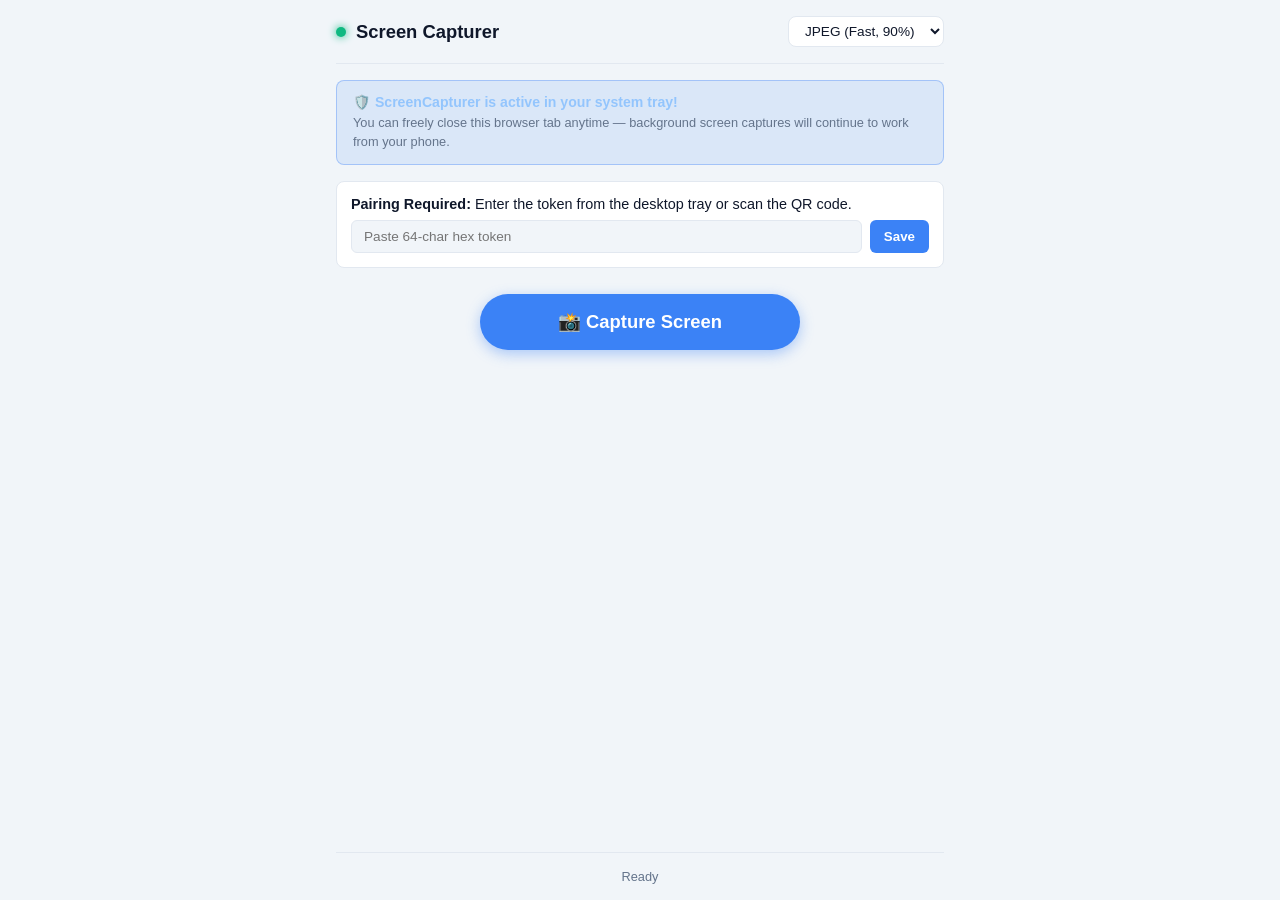
==== web/static/index.html @ bbdd6854 "Auto-open pairing dashboard on launch with reassurance banner and instant single-instance feedback" ====
<!DOCTYPE html>
<html lang="en">
<head>
  <meta charset="UTF-8">
  <meta name="viewport" content="width=device-width, initial-scale=1.0, maximum-scale=1.0, user-scalable=no">
  <title>Screen Capturer</title>
  <link rel="stylesheet" href="style.css">
</head>
<body>
  <div class="app-container">
    <header class="app-header">
      <div class="logo-group">
        <div class="status-dot" id="statusDot"></div>
        <h1>Screen Capturer</h1>
      </div>
      <div class="header-actions">
        <select id="formatSelect" class="format-select" aria-label="Image Format">
          <option value="png">PNG (Lossless)</option>
          <option value="jpeg" selected>JPEG (Fast, 90%)</option>
        </select>
      </div>
    </header>

    <main class="main-content">
      <!-- Reassurance Banner -->
      <div class="reassurance-card">
        🛡️ <strong>ScreenCapturer is active in your system tray!</strong><br>
        <span class="reassurance-sub">You can freely close this browser tab anytime — background screen captures will continue to work from your phone.</span>
      </div>

      <!-- Error / Alert Banner -->
      <div id="errorBanner" class="alert-banner hidden">
        <span id="errorMessage"></span>
        <button id="dismissError" class="dismiss-btn">&times;</button>
      </div>

      <!-- Token Setup Modal/Banner if not paired -->
      <div id="tokenBanner" class="token-banner hidden">
        <p><strong>Pairing Required:</strong> Enter the token from the desktop tray or scan the QR code.</p>
        <div class="token-input-row">
          <input type="password" id="manualTokenInput" placeholder="Paste 64-char hex token" />
          <button id="saveTokenBtn" class="btn-sm">Save</button>
        </div>
      </div>

      <!-- Capture Controls -->
      <section class="controls-section">
        <button id="captureBtn" class="btn-capture">
          <span class="btn-spinner hidden" id="captureSpinner"></span>
          <span id="captureText">📸 Capture Screen</span>
        </button>
      </section>

      <!-- Preview Section -->
      <section id="previewSection" class="preview-section hidden">
        <div class="preview-header">
          <span id="captureMeta" class="capture-meta"></span>
          <div class="preview-actions">
            <button id="shareBtn" class="btn-action hidden">📤 Share</button>
            <a id="downloadLink" class="btn-action" download="screenshot.jpg">💾 Save</a>
          </div>
        </div>

        <div class="image-wrapper">
          <img id="previewImage" alt="Screen Capture Preview" />
        </div>
        <p class="preview-tip">💡 Tip: You can also tap &amp; hold / long-press the image to save or copy it.</p>
      </section>
    </main>

    <footer class="app-footer">
      <span id="timingInfo">Ready</span>
    </footer>
  </div>

  <script src="app.js"></script>
</body>
</html>
---- web/static/style.css ----
:root {
  --bg-color: #0f172a;
  --card-bg: #1e293b;
  --text-primary: #f8fafc;
  --text-secondary: #94a3b8;
  --accent-color: #3b82f6;
  --accent-hover: #2563eb;
  --success-color: #10b981;
  --error-bg: #ef444420;
  --error-border: #ef4444;
  --error-text: #fca5a5;
  --border-color: #334155;
  --font-family: -apple-system, BlinkMacSystemFont, "Segoe UI", Roboto, Helvetica, Arial, sans-serif;
}

@media (prefers-color-scheme: light) {
  :root {
    --bg-color: #f1f5f9;
    --card-bg: #ffffff;
    --text-primary: #0f172a;
    --text-secondary: #64748b;
    --border-color: #e2e8f0;
    --error-bg: #fee2e2;
    --error-text: #b91c1c;
  }
}

* {
  box-sizing: border-box;
  margin: 0;
  padding: 0;
  -webkit-tap-highlight-color: transparent;
}

body {
  font-family: var(--font-family);
  background-color: var(--bg-color);
  color: var(--text-primary);
  min-height: 100vh;
  display: flex;
  flex-direction: column;
}

.app-container {
  display: flex;
  flex-direction: column;
  min-height: 100vh;
  max-width: 640px;
  margin: 0 auto;
  width: 100%;
  padding: 16px;
}

.app-header {
  display: flex;
  align-items: center;
  justify-content: space-between;
  padding-bottom: 16px;
  border-bottom: 1px solid var(--border-color);
}

.logo-group {
  display: flex;
  align-items: center;
  gap: 10px;
}

.status-dot {
  width: 10px;
  height: 10px;
  border-radius: 50%;
  background-color: var(--success-color);
  box-shadow: 0 0 8px var(--success-color);
}

.logo-group h1 {
  font-size: 1.15rem;
  font-weight: 600;
}

.format-select {
  background: var(--card-bg);
  color: var(--text-primary);
  border: 1px solid var(--border-color);
  border-radius: 8px;
  padding: 6px 12px;
  font-size: 0.85rem;
  font-weight: 500;
  outline: none;
}

.main-content {
  flex: 1;
  display: flex;
  flex-direction: column;
  gap: 16px;
  padding-top: 16px;
}

.reassurance-card {
  background: rgba(59, 130, 246, 0.12);
  border: 1px solid rgba(59, 130, 246, 0.35);
  color: #93c5fd;
  padding: 12px 16px;
  border-radius: 8px;
  font-size: 0.88rem;
  line-height: 1.4;
}

.reassurance-sub {
  color: var(--text-secondary);
  font-size: 0.8rem;
}

.alert-banner {
  background-color: var(--error-bg);
  border: 1px solid var(--error-border);
  color: var(--error-text);
  padding: 12px 16px;
  border-radius: 8px;
  display: flex;
  justify-content: space-between;
  align-items: center;
  font-size: 0.9rem;
}

.dismiss-btn {
  background: transparent;
  border: none;
  color: inherit;
  font-size: 1.25rem;
  cursor: pointer;
}

.token-banner {
  background: var(--card-bg);
  border: 1px solid var(--border-color);
  padding: 14px;
  border-radius: 8px;
  display: flex;
  flex-direction: column;
  gap: 8px;
  font-size: 0.9rem;
}

.token-input-row {
  display: flex;
  gap: 8px;
}

.token-input-row input {
  flex: 1;
  padding: 8px 12px;
  border-radius: 6px;
  border: 1px solid var(--border-color);
  background: var(--bg-color);
  color: var(--text-primary);
  font-size: 0.85rem;
}

.btn-sm {
  padding: 8px 14px;
  border-radius: 6px;
  border: none;
  background: var(--accent-color);
  color: #fff;
  font-weight: 600;
  cursor: pointer;
}

.controls-section {
  display: flex;
  flex-direction: column;
  align-items: center;
  justify-content: center;
  padding: 10px 0;
}

.btn-capture {
  width: 100%;
  max-width: 320px;
  height: 56px;
  border-radius: 28px;
  border: none;
  background: var(--accent-color);
  color: #ffffff;
  font-size: 1.15rem;
  font-weight: 700;
  display: flex;
  align-items: center;
  justify-content: center;
  gap: 10px;
  box-shadow: 0 4px 14px rgba(59, 130, 246, 0.4);
  cursor: pointer;
  transition: transform 0.1s ease, background 0.15s ease;
  user-select: none;
}

.btn-capture:active {
  transform: scale(0.97);
}

.btn-capture:disabled {
  opacity: 0.65;
  cursor: not-allowed;
}

.btn-spinner {
  width: 20px;
  height: 20px;
  border: 3px solid rgba(255, 255, 255, 0.3);
  border-top-color: #ffffff;
  border-radius: 50%;
  animation: spin 0.8s linear infinite;
}

@keyframes spin {
  to { transform: rotate(360deg); }
}

.preview-section {
  display: flex;
  flex-direction: column;
  gap: 10px;
  background: var(--card-bg);
  border: 1px solid var(--border-color);
  border-radius: 12px;
  padding: 12px;
}

.preview-header {
  display: flex;
  justify-content: space-between;
  align-items: center;
  flex-wrap: wrap;
  gap: 8px;
}

.capture-meta {
  font-size: 0.8rem;
  color: var(--text-secondary);
}

.preview-actions {
  display: flex;
  gap: 8px;
}

.btn-action {
  padding: 6px 14px;
  border-radius: 6px;
  border: 1px solid var(--border-color);
  background: var(--bg-color);
  color: var(--text-primary);
  text-decoration: none;
  font-size: 0.85rem;
  font-weight: 600;
  display: inline-flex;
  align-items: center;
  gap: 6px;
  cursor: pointer;
}

.btn-action:hover {
  background: var(--accent-color);
  color: #fff;
  border-color: var(--accent-color);
}

.image-wrapper {
  width: 100%;
  background: #000;
  border-radius: 8px;
  overflow: hidden;
  display: flex;
  justify-content: center;
  align-items: center;
}

.image-wrapper img {
  width: 100%;
  height: auto;
  max-height: 70vh;
  object-fit: contain;
  display: block;
}

.preview-tip {
  font-size: 0.78rem;
  color: var(--text-secondary);
  text-align: center;
  margin-top: 4px;
}

.app-footer {
  padding-top: 16px;
  border-top: 1px solid var(--border-color);
  display: flex;
  justify-content: center;
  font-size: 0.8rem;
  color: var(--text-secondary);
}

.hidden {
  display: none !important;
}
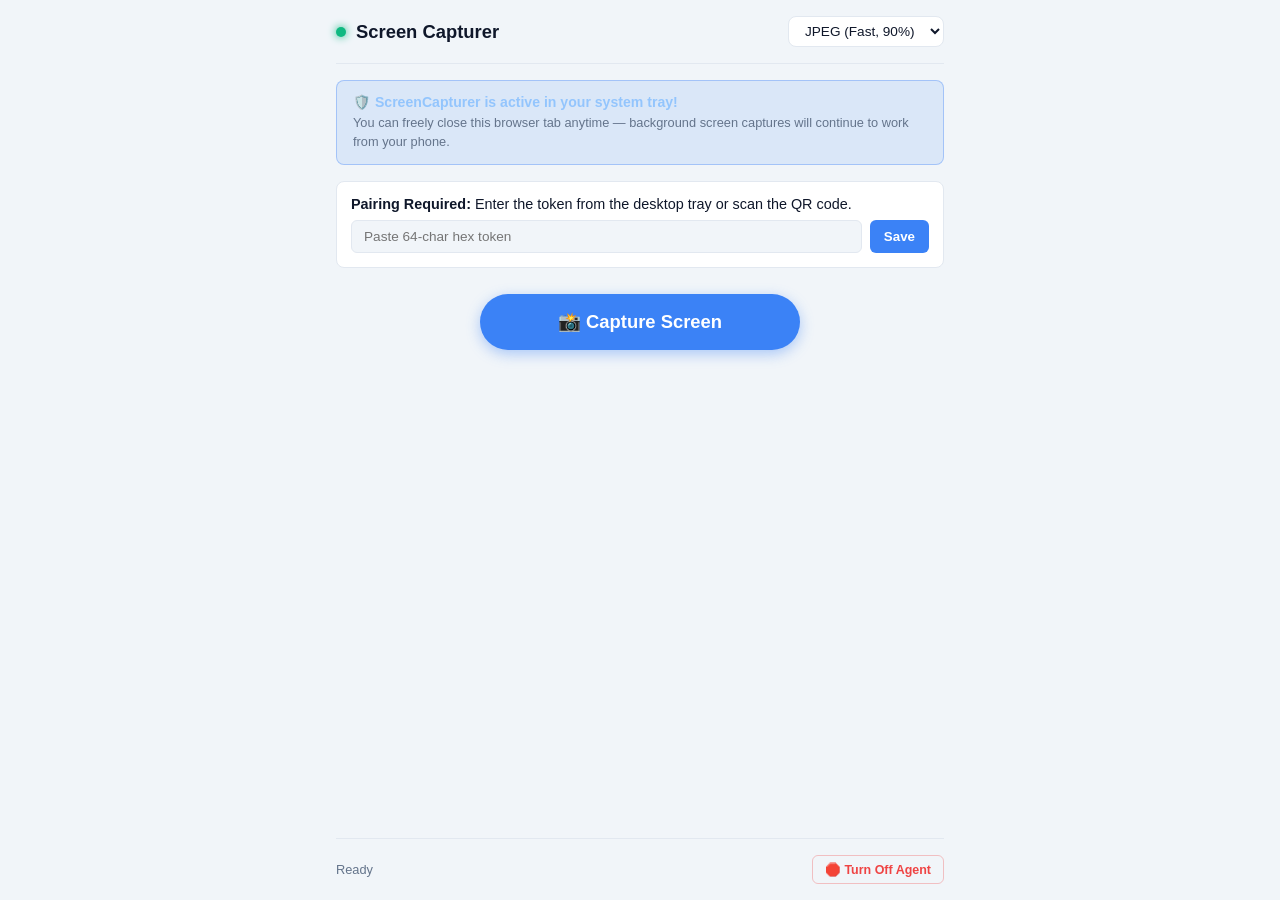
==== commit 0644aaa3: "Add web dashboard shutdown button and stop.bat for easy one-click turn-off" ====
--- a/web/static/index.html
+++ b/web/static/index.html
@@ -70,6 +70,7 @@
 
     <footer class="app-footer">
       <span id="timingInfo">Ready</span>
+      <button id="turnOffBtn" class="btn-turn-off">🛑 Turn Off Agent</button>
     </footer>
   </div>
 
--- a/web/static/style.css
+++ b/web/static/style.css
@@ -296,11 +296,29 @@
   padding-top: 16px;
   border-top: 1px solid var(--border-color);
   display: flex;
-  justify-content: center;
+  justify-content: space-between;
+  align-items: center;
   font-size: 0.8rem;
   color: var(--text-secondary);
 }
 
+.btn-turn-off {
+  background: transparent;
+  color: #ef4444;
+  border: 1px solid rgba(239, 68, 68, 0.3);
+  padding: 6px 12px;
+  border-radius: 6px;
+  font-size: 0.78rem;
+  cursor: pointer;
+  font-weight: 600;
+  transition: all 0.15s ease;
+}
+
+.btn-turn-off:hover {
+  background: #ef4444;
+  color: #ffffff;
+}
+
 .hidden {
   display: none !important;
 }
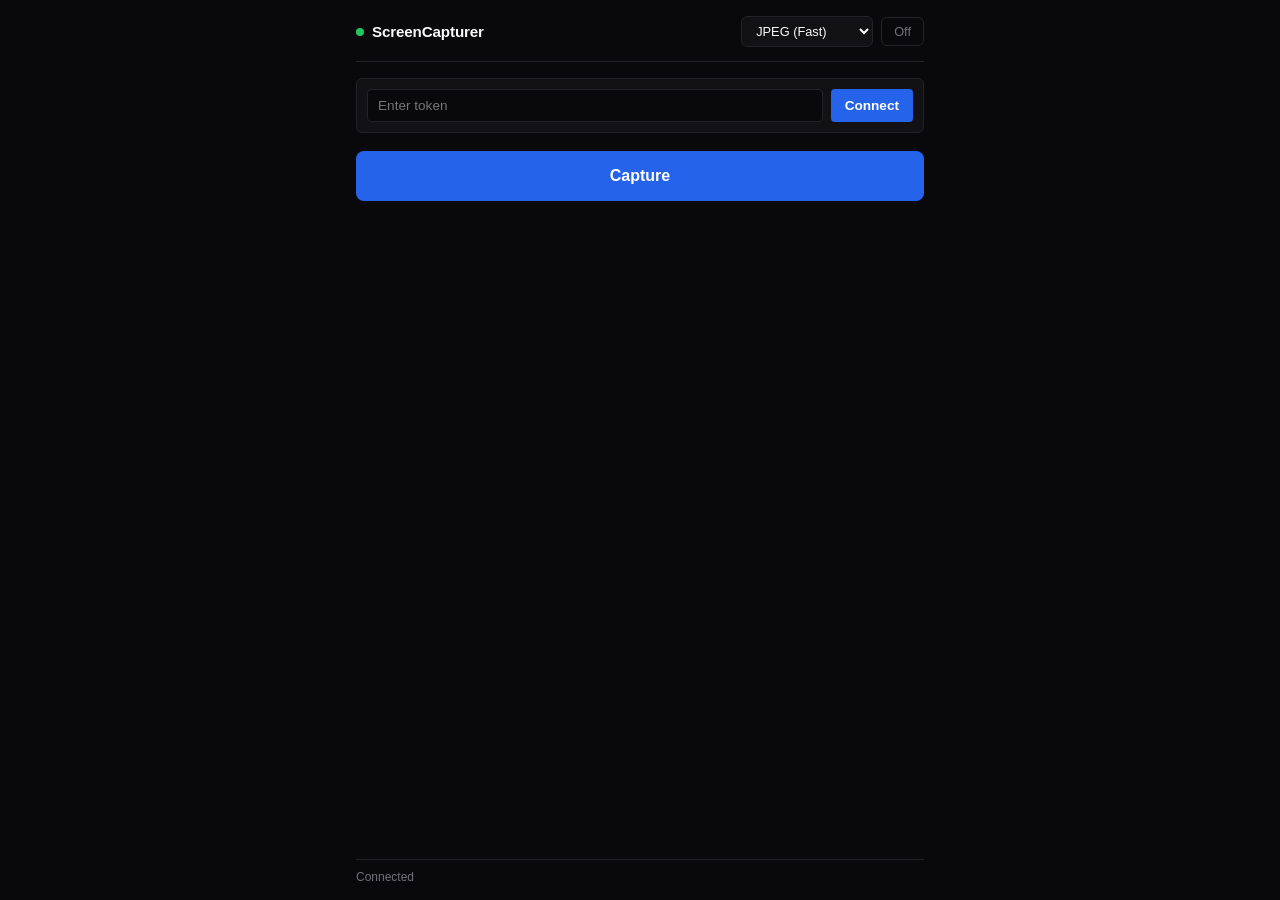
==== commit f4d09640: "docs: add mobile screenshots to README and update UI to minimal dark theme" ====
--- a/web/static/index.html
+++ b/web/static/index.html
@@ -3,74 +3,64 @@
 <head>
   <meta charset="UTF-8">
   <meta name="viewport" content="width=device-width, initial-scale=1.0, maximum-scale=1.0, user-scalable=no">
-  <title>Screen Capturer</title>
+  <title>ScreenCapturer</title>
   <link rel="stylesheet" href="style.css">
 </head>
 <body>
   <div class="app-container">
     <header class="app-header">
-      <div class="logo-group">
-        <div class="status-dot" id="statusDot"></div>
-        <h1>Screen Capturer</h1>
+      <div class="brand">
+        <div class="status-indicator" id="statusDot"></div>
+        <span class="brand-name">ScreenCapturer</span>
       </div>
-      <div class="header-actions">
-        <select id="formatSelect" class="format-select" aria-label="Image Format">
+      <div class="controls-right">
+        <select id="formatSelect" class="select-format" aria-label="Format">
+          <option value="jpeg" selected>JPEG (Fast)</option>
           <option value="png">PNG (Lossless)</option>
-          <option value="jpeg" selected>JPEG (Fast, 90%)</option>
         </select>
+        <button id="turnOffBtn" class="btn-power" title="Turn Off Server">Off</button>
       </div>
     </header>
 
     <main class="main-content">
-      <!-- Reassurance Banner -->
-      <div class="reassurance-card">
-        🛡️ <strong>ScreenCapturer is active in your system tray!</strong><br>
-        <span class="reassurance-sub">You can freely close this browser tab anytime — background screen captures will continue to work from your phone.</span>
+      <!-- Error / Alert Banner -->
+      <div id="errorBanner" class="alert-box hidden">
+        <span id="errorMessage"></span>
+        <button id="dismissError" class="btn-close">&times;</button>
       </div>
 
-      <!-- Error / Alert Banner -->
-      <div id="errorBanner" class="alert-banner hidden">
-        <span id="errorMessage"></span>
-        <button id="dismissError" class="dismiss-btn">&times;</button>
+      <!-- Token Pairing Input (only if opened without token) -->
+      <div id="tokenBanner" class="token-box hidden">
+        <input type="password" id="manualTokenInput" placeholder="Enter token" />
+        <button id="saveTokenBtn" class="btn-primary">Connect</button>
       </div>
 
-      <!-- Token Setup Modal/Banner if not paired -->
-      <div id="tokenBanner" class="token-banner hidden">
-        <p><strong>Pairing Required:</strong> Enter the token from the desktop tray or scan the QR code.</p>
-        <div class="token-input-row">
-          <input type="password" id="manualTokenInput" placeholder="Paste 64-char hex token" />
-          <button id="saveTokenBtn" class="btn-sm">Save</button>
-        </div>
+      <!-- Capture Button -->
+      <div class="action-row">
+        <button id="captureBtn" class="btn-capture">
+          <span class="spinner hidden" id="captureSpinner"></span>
+          <span id="captureText">Capture</span>
+        </button>
       </div>
 
-      <!-- Capture Controls -->
-      <section class="controls-section">
-        <button id="captureBtn" class="btn-capture">
-          <span class="btn-spinner hidden" id="captureSpinner"></span>
-          <span id="captureText">📸 Capture Screen</span>
-        </button>
-      </section>
-
-      <!-- Preview Section -->
-      <section id="previewSection" class="preview-section hidden">
-        <div class="preview-header">
-          <span id="captureMeta" class="capture-meta"></span>
-          <div class="preview-actions">
-            <button id="shareBtn" class="btn-action hidden">📤 Share</button>
-            <a id="downloadLink" class="btn-action" download="screenshot.jpg">💾 Save</a>
+      <!-- Preview Card -->
+      <div id="previewSection" class="preview-card hidden">
+        <div class="preview-bar">
+          <span id="captureMeta" class="meta-tag"></span>
+          <div class="bar-actions">
+            <button id="shareBtn" class="btn-secondary hidden">Share</button>
+            <a id="downloadLink" class="btn-secondary" download="capture.jpg">Save</a>
           </div>
         </div>
 
-        <div class="image-wrapper">
-          <img id="previewImage" alt="Screen Capture Preview" />
+        <div class="frame">
+          <img id="previewImage" alt="Screen Capture" />
         </div>
-        <p class="preview-tip">💡 Tip: You can also tap &amp; hold / long-press the image to save or copy it.</p>
-      </section>
+      </div>
     </main>
 
     <footer class="app-footer">
-      <span id="timingInfo">Ready</span>
-      <button id="turnOffBtn" class="btn-turn-off">🛑 Turn Off Agent</button>
+      <span id="timingInfo">Connected</span>
     </footer>
   </div>
 
--- a/web/static/style.css
+++ b/web/static/style.css
@@ -1,28 +1,16 @@
+/* Minimal, modern monochrome dark theme with single crisp accent */
 :root {
-  --bg-color: #0f172a;
-  --card-bg: #1e293b;
-  --text-primary: #f8fafc;
-  --text-secondary: #94a3b8;
-  --accent-color: #3b82f6;
-  --accent-hover: #2563eb;
-  --success-color: #10b981;
-  --error-bg: #ef444420;
-  --error-border: #ef4444;
-  --error-text: #fca5a5;
-  --border-color: #334155;
-  --font-family: -apple-system, BlinkMacSystemFont, "Segoe UI", Roboto, Helvetica, Arial, sans-serif;
-}
-
-@media (prefers-color-scheme: light) {
-  :root {
-    --bg-color: #f1f5f9;
-    --card-bg: #ffffff;
-    --text-primary: #0f172a;
-    --text-secondary: #64748b;
-    --border-color: #e2e8f0;
-    --error-bg: #fee2e2;
-    --error-text: #b91c1c;
-  }
+  --bg: #09090b;
+  --surface: #121215;
+  --surface-border: #222227;
+  --surface-hover: #1c1c22;
+  --text-main: #fafafa;
+  --text-muted: #71717a;
+  --accent: #2563eb;
+  --accent-hover: #1d4ed8;
+  --danger: #ef4444;
+  --danger-border: #7f1d1d;
+  --font: -apple-system, BlinkMacSystemFont, "Segoe UI", Roboto, Helvetica, Arial, sans-serif;
 }
 
 * {
@@ -33,9 +21,9 @@
 }
 
 body {
-  font-family: var(--font-family);
-  background-color: var(--bg-color);
-  color: var(--text-primary);
+  font-family: var(--font);
+  background-color: var(--bg);
+  color: var(--text-main);
   min-height: 100vh;
   display: flex;
   flex-direction: column;
@@ -45,278 +33,249 @@
   display: flex;
   flex-direction: column;
   min-height: 100vh;
-  max-width: 640px;
+  max-width: 600px;
   margin: 0 auto;
   width: 100%;
   padding: 16px;
-}
-
+  gap: 16px;
+}
+
+/* Header */
 .app-header {
   display: flex;
   align-items: center;
   justify-content: space-between;
-  padding-bottom: 16px;
-  border-bottom: 1px solid var(--border-color);
-}
-
-.logo-group {
-  display: flex;
-  align-items: center;
-  gap: 10px;
-}
-
-.status-dot {
-  width: 10px;
-  height: 10px;
+  padding-bottom: 14px;
+  border-bottom: 1px solid var(--surface-border);
+}
+
+.brand {
+  display: flex;
+  align-items: center;
+  gap: 8px;
+}
+
+.status-indicator {
+  width: 8px;
+  height: 8px;
   border-radius: 50%;
-  background-color: var(--success-color);
-  box-shadow: 0 0 8px var(--success-color);
-}
-
-.logo-group h1 {
-  font-size: 1.15rem;
+  background-color: #22c55e;
+}
+
+.brand-name {
+  font-size: 0.95rem;
   font-weight: 600;
-}
-
-.format-select {
-  background: var(--card-bg);
-  color: var(--text-primary);
-  border: 1px solid var(--border-color);
-  border-radius: 8px;
-  padding: 6px 12px;
-  font-size: 0.85rem;
+  letter-spacing: -0.01em;
+}
+
+.controls-right {
+  display: flex;
+  align-items: center;
+  gap: 8px;
+}
+
+.select-format {
+  background: var(--surface);
+  color: var(--text-main);
+  border: 1px solid var(--surface-border);
+  border-radius: 6px;
+  padding: 6px 10px;
+  font-size: 0.8rem;
   font-weight: 500;
   outline: none;
 }
 
+.btn-power {
+  background: transparent;
+  color: var(--text-muted);
+  border: 1px solid var(--surface-border);
+  border-radius: 6px;
+  padding: 6px 12px;
+  font-size: 0.8rem;
+  font-weight: 500;
+  cursor: pointer;
+}
+
+.btn-power:hover {
+  color: var(--danger);
+  border-color: var(--danger-border);
+}
+
+/* Main */
 .main-content {
   flex: 1;
   display: flex;
   flex-direction: column;
-  gap: 16px;
-  padding-top: 16px;
-}
-
-.reassurance-card {
-  background: rgba(59, 130, 246, 0.12);
-  border: 1px solid rgba(59, 130, 246, 0.35);
-  color: #93c5fd;
-  padding: 12px 16px;
-  border-radius: 8px;
-  font-size: 0.88rem;
-  line-height: 1.4;
-}
-
-.reassurance-sub {
-  color: var(--text-secondary);
-  font-size: 0.8rem;
-}
-
-.alert-banner {
-  background-color: var(--error-bg);
-  border: 1px solid var(--error-border);
-  color: var(--error-text);
-  padding: 12px 16px;
-  border-radius: 8px;
-  display: flex;
-  justify-content: space-between;
-  align-items: center;
-  font-size: 0.9rem;
-}
-
-.dismiss-btn {
+  gap: 14px;
+}
+
+.alert-box {
+  background-color: #1a0f0f;
+  border: 1px solid var(--danger-border);
+  color: #fca5a5;
+  padding: 10px 14px;
+  border-radius: 6px;
+  font-size: 0.85rem;
+  display: flex;
+  justify-content: space-between;
+  align-items: center;
+}
+
+.btn-close {
   background: transparent;
   border: none;
   color: inherit;
-  font-size: 1.25rem;
-  cursor: pointer;
-}
-
-.token-banner {
-  background: var(--card-bg);
-  border: 1px solid var(--border-color);
-  padding: 14px;
+  font-size: 1.2rem;
+  cursor: pointer;
+  line-height: 1;
+}
+
+.token-box {
+  display: flex;
+  gap: 8px;
+  background: var(--surface);
+  border: 1px solid var(--surface-border);
+  padding: 10px;
+  border-radius: 6px;
+}
+
+.token-box input {
+  flex: 1;
+  background: var(--bg);
+  border: 1px solid var(--surface-border);
+  border-radius: 4px;
+  padding: 8px 10px;
+  color: var(--text-main);
+  font-size: 0.85rem;
+}
+
+.btn-primary {
+  background: var(--accent);
+  color: #fff;
+  border: none;
+  border-radius: 4px;
+  padding: 8px 14px;
+  font-weight: 600;
+  font-size: 0.85rem;
+  cursor: pointer;
+}
+
+/* Capture Action */
+.action-row {
+  display: flex;
+  justify-content: center;
+  padding: 4px 0;
+}
+
+.btn-capture {
+  width: 100%;
+  height: 50px;
   border-radius: 8px;
-  display: flex;
-  flex-direction: column;
-  gap: 8px;
-  font-size: 0.9rem;
-}
-
-.token-input-row {
-  display: flex;
-  gap: 8px;
-}
-
-.token-input-row input {
-  flex: 1;
-  padding: 8px 12px;
-  border-radius: 6px;
-  border: 1px solid var(--border-color);
-  background: var(--bg-color);
-  color: var(--text-primary);
-  font-size: 0.85rem;
-}
-
-.btn-sm {
-  padding: 8px 14px;
-  border-radius: 6px;
   border: none;
-  background: var(--accent-color);
-  color: #fff;
+  background: var(--accent);
+  color: #ffffff;
+  font-size: 1rem;
   font-weight: 600;
-  cursor: pointer;
-}
-
-.controls-section {
-  display: flex;
-  flex-direction: column;
+  display: flex;
   align-items: center;
   justify-content: center;
-  padding: 10px 0;
-}
-
-.btn-capture {
-  width: 100%;
-  max-width: 320px;
-  height: 56px;
-  border-radius: 28px;
-  border: none;
-  background: var(--accent-color);
-  color: #ffffff;
-  font-size: 1.15rem;
-  font-weight: 700;
-  display: flex;
-  align-items: center;
-  justify-content: center;
-  gap: 10px;
-  box-shadow: 0 4px 14px rgba(59, 130, 246, 0.4);
-  cursor: pointer;
-  transition: transform 0.1s ease, background 0.15s ease;
+  gap: 8px;
+  cursor: pointer;
   user-select: none;
+  transition: background 0.15s ease;
 }
 
 .btn-capture:active {
-  transform: scale(0.97);
+  background: var(--accent-hover);
 }
 
 .btn-capture:disabled {
-  opacity: 0.65;
+  opacity: 0.5;
   cursor: not-allowed;
 }
 
-.btn-spinner {
-  width: 20px;
-  height: 20px;
-  border: 3px solid rgba(255, 255, 255, 0.3);
+.spinner {
+  width: 16px;
+  height: 16px;
+  border: 2px solid rgba(255, 255, 255, 0.3);
   border-top-color: #ffffff;
   border-radius: 50%;
-  animation: spin 0.8s linear infinite;
+  animation: spin 0.7s linear infinite;
 }
 
 @keyframes spin {
   to { transform: rotate(360deg); }
 }
 
-.preview-section {
+/* Preview Card */
+.preview-card {
+  background: var(--surface);
+  border: 1px solid var(--surface-border);
+  border-radius: 8px;
+  padding: 10px;
   display: flex;
   flex-direction: column;
   gap: 10px;
-  background: var(--card-bg);
-  border: 1px solid var(--border-color);
-  border-radius: 12px;
-  padding: 12px;
-}
-
-.preview-header {
-  display: flex;
-  justify-content: space-between;
-  align-items: center;
-  flex-wrap: wrap;
-  gap: 8px;
-}
-
-.capture-meta {
+}
+
+.preview-bar {
+  display: flex;
+  justify-content: space-between;
+  align-items: center;
+}
+
+.meta-tag {
+  font-size: 0.78rem;
+  color: var(--text-muted);
+  font-family: monospace;
+}
+
+.bar-actions {
+  display: flex;
+  gap: 6px;
+}
+
+.btn-secondary {
+  padding: 6px 12px;
+  border-radius: 4px;
+  border: 1px solid var(--surface-border);
+  background: var(--surface-hover);
+  color: var(--text-main);
+  text-decoration: none;
   font-size: 0.8rem;
-  color: var(--text-secondary);
-}
-
-.preview-actions {
-  display: flex;
-  gap: 8px;
-}
-
-.btn-action {
-  padding: 6px 14px;
-  border-radius: 6px;
-  border: 1px solid var(--border-color);
-  background: var(--bg-color);
-  color: var(--text-primary);
-  text-decoration: none;
-  font-size: 0.85rem;
-  font-weight: 600;
+  font-weight: 500;
   display: inline-flex;
   align-items: center;
-  gap: 6px;
-  cursor: pointer;
-}
-
-.btn-action:hover {
-  background: var(--accent-color);
-  color: #fff;
-  border-color: var(--accent-color);
-}
-
-.image-wrapper {
+  cursor: pointer;
+}
+
+.frame {
   width: 100%;
   background: #000;
-  border-radius: 8px;
+  border-radius: 6px;
   overflow: hidden;
   display: flex;
   justify-content: center;
   align-items: center;
 }
 
-.image-wrapper img {
+.frame img {
   width: 100%;
   height: auto;
-  max-height: 70vh;
+  max-height: 75vh;
   object-fit: contain;
   display: block;
 }
 
-.preview-tip {
-  font-size: 0.78rem;
-  color: var(--text-secondary);
-  text-align: center;
-  margin-top: 4px;
-}
-
+/* Footer */
 .app-footer {
-  padding-top: 16px;
-  border-top: 1px solid var(--border-color);
-  display: flex;
-  justify-content: space-between;
-  align-items: center;
-  font-size: 0.8rem;
-  color: var(--text-secondary);
-}
-
-.btn-turn-off {
-  background: transparent;
-  color: #ef4444;
-  border: 1px solid rgba(239, 68, 68, 0.3);
-  padding: 6px 12px;
-  border-radius: 6px;
-  font-size: 0.78rem;
-  cursor: pointer;
-  font-weight: 600;
-  transition: all 0.15s ease;
-}
-
-.btn-turn-off:hover {
-  background: #ef4444;
-  color: #ffffff;
+  padding-top: 10px;
+  border-top: 1px solid var(--surface-border);
+  display: flex;
+  justify-content: space-between;
+  align-items: center;
+  font-size: 0.75rem;
+  color: var(--text-muted);
 }
 
 .hidden {
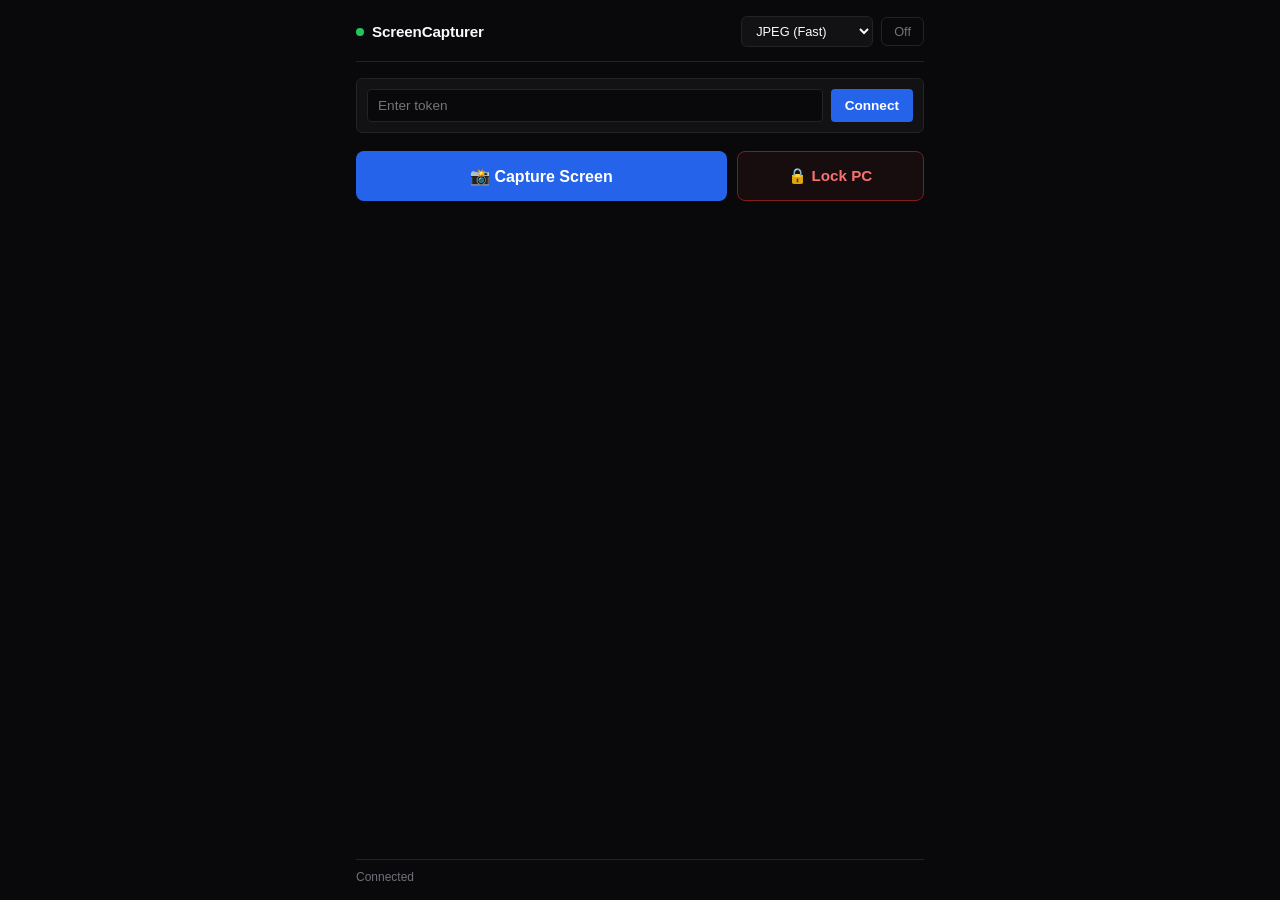
==== commit 99667c95: "feat: add remote "Boss / Panic" lock (Win + L from phone) - Add OS-specific workstation lock support" ====
--- a/web/static/index.html
+++ b/web/static/index.html
@@ -29,17 +29,27 @@
         <button id="dismissError" class="btn-close">&times;</button>
       </div>
 
+      <!-- Success / Notice Banner -->
+      <div id="noticeBanner" class="notice-box hidden">
+        <span id="noticeMessage"></span>
+        <button id="dismissNotice" class="btn-close">&times;</button>
+      </div>
+
       <!-- Token Pairing Input (only if opened without token) -->
       <div id="tokenBanner" class="token-box hidden">
         <input type="password" id="manualTokenInput" placeholder="Enter token" />
         <button id="saveTokenBtn" class="btn-primary">Connect</button>
       </div>
 
-      <!-- Capture Button -->
+      <!-- Capture & Panic Lock Actions -->
       <div class="action-row">
         <button id="captureBtn" class="btn-capture">
           <span class="spinner hidden" id="captureSpinner"></span>
-          <span id="captureText">Capture</span>
+          <span id="captureText">📸 Capture Screen</span>
+        </button>
+        <button id="lockBtn" class="btn-lock" title="Panic Lock: Lock PC immediately (Win + L)">
+          <span class="spinner hidden" id="lockSpinner"></span>
+          <span id="lockText">🔒 Lock PC</span>
         </button>
       </div>
 
--- a/web/static/style.css
+++ b/web/static/style.css
@@ -121,6 +121,18 @@
   align-items: center;
 }
 
+.notice-box {
+  background-color: #052e16;
+  border: 1px solid #166534;
+  color: #86efac;
+  padding: 10px 14px;
+  border-radius: 6px;
+  font-size: 0.85rem;
+  display: flex;
+  justify-content: space-between;
+  align-items: center;
+}
+
 .btn-close {
   background: transparent;
   border: none;
@@ -163,12 +175,13 @@
 /* Capture Action */
 .action-row {
   display: flex;
+  gap: 10px;
   justify-content: center;
   padding: 4px 0;
 }
 
 .btn-capture {
-  width: 100%;
+  flex: 2;
   height: 50px;
   border-radius: 8px;
   border: none;
@@ -194,6 +207,40 @@
   cursor: not-allowed;
 }
 
+
+
+.btn-lock {
+  flex: 1;
+  height: 50px;
+  border-radius: 8px;
+  border: 1px solid var(--danger-border);
+  background: #180d0e;
+  color: #f87171;
+  font-size: 0.95rem;
+  font-weight: 600;
+  display: flex;
+  align-items: center;
+  justify-content: center;
+  gap: 6px;
+  cursor: pointer;
+  user-select: none;
+  transition: all 0.15s ease;
+}
+
+.btn-lock:hover {
+  background: #7f1d1d;
+  color: #ffffff;
+}
+
+.btn-lock:active {
+  background: #991b1b;
+  transform: scale(0.98);
+}
+
+.btn-lock:disabled {
+  opacity: 0.5;
+  cursor: not-allowed;
+}
 .spinner {
   width: 16px;
   height: 16px;
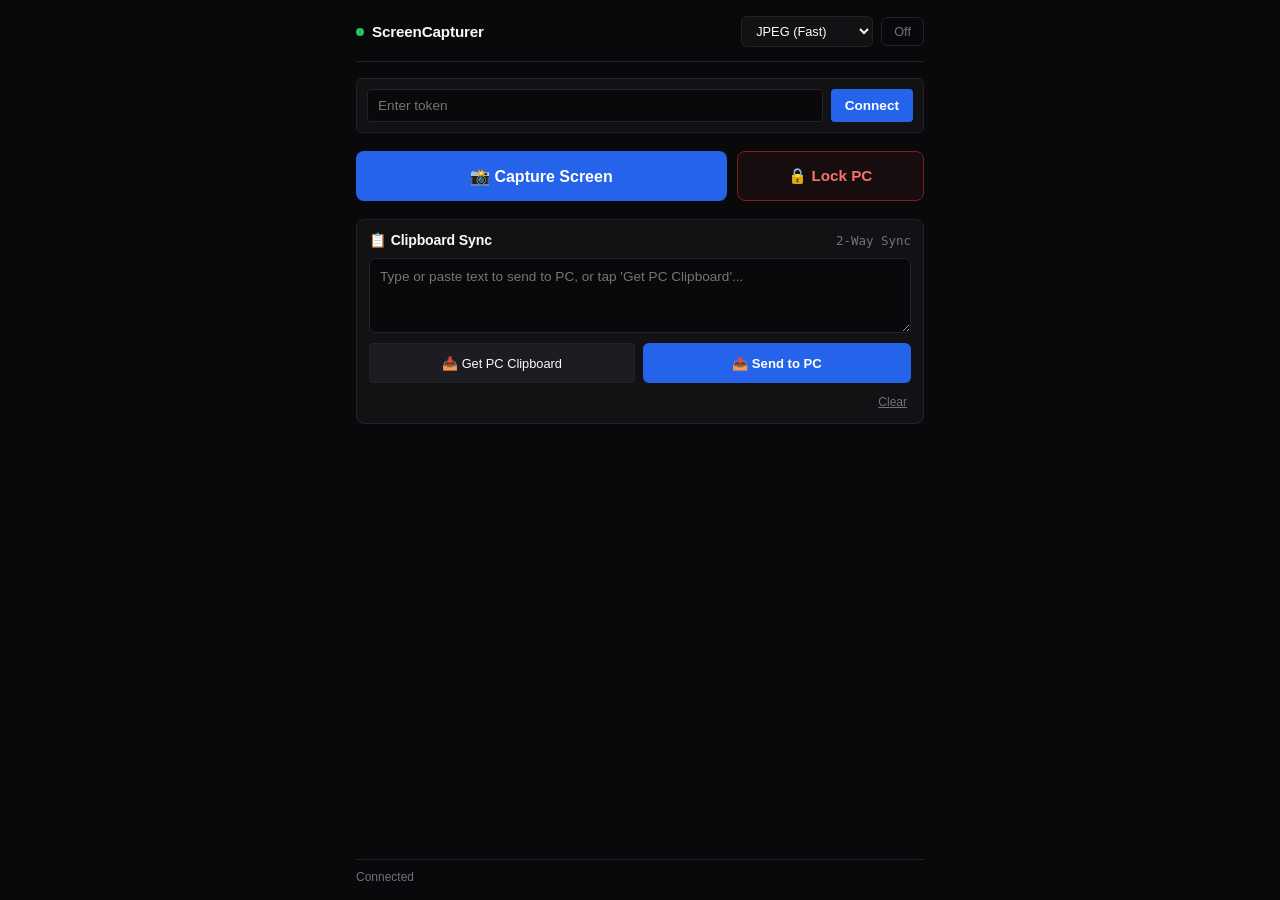
==== commit ce6465b9: "feat: add 2-way clipboard sync between phone and PC - Implement native OS-level clipboard package (i" ====
--- a/web/static/index.html
+++ b/web/static/index.html
@@ -53,6 +53,29 @@
         </button>
       </div>
 
+      <!-- 2-Way Clipboard Sync -->
+      <section class="card clipboard-card">
+        <div class="card-header">
+          <span class="card-title">📋 Clipboard Sync</span>
+          <span id="clipMeta" class="meta-tag">2-Way Sync</span>
+        </div>
+        <textarea id="clipInput" class="clip-textarea" rows="3" placeholder="Type or paste text to send to PC, or tap 'Get PC Clipboard'..."></textarea>
+        <div class="clip-actions">
+          <button id="getClipBtn" class="btn-secondary clip-btn" title="Fetch current text from PC clipboard">
+            <span class="spinner hidden" id="getClipSpinner"></span>
+            <span id="getClipText">📥 Get PC Clipboard</span>
+          </button>
+          <button id="sendClipBtn" class="btn-primary clip-btn" title="Send text from phone to PC clipboard">
+            <span class="spinner hidden" id="sendClipSpinner"></span>
+            <span id="sendClipText">📤 Send to PC</span>
+          </button>
+        </div>
+        <div class="clip-sub-actions">
+          <button id="copyPhoneBtn" class="btn-link hidden" title="Copy to phone clipboard">📋 Copy on Phone</button>
+          <button id="clearClipBtn" class="btn-link" title="Clear text">Clear</button>
+        </div>
+      </section>
+
       <!-- Preview Card -->
       <div id="previewSection" class="preview-card hidden">
         <div class="preview-bar">
--- a/web/static/style.css
+++ b/web/static/style.css
@@ -254,6 +254,99 @@
   to { transform: rotate(360deg); }
 }
 
+/* Clipboard Sync Card */
+.clipboard-card {
+  background: var(--surface);
+  border: 1px solid var(--surface-border);
+  border-radius: 8px;
+  padding: 12px;
+  display: flex;
+  flex-direction: column;
+  gap: 10px;
+}
+
+.card-header {
+  display: flex;
+  justify-content: space-between;
+  align-items: center;
+}
+
+.card-title {
+  font-size: 0.88rem;
+  font-weight: 600;
+  color: var(--text-main);
+  letter-spacing: -0.01em;
+}
+
+.clip-textarea {
+  width: 100%;
+  background: var(--bg);
+  border: 1px solid var(--surface-border);
+  border-radius: 6px;
+  padding: 8px 10px;
+  color: var(--text-main);
+  font-family: var(--font);
+  font-size: 0.85rem;
+  line-height: 1.4;
+  resize: vertical;
+  min-height: 68px;
+  box-sizing: border-box;
+  outline: none;
+  transition: border-color 0.15s ease;
+}
+
+.clip-textarea:focus {
+  border-color: var(--accent);
+}
+
+.clip-actions {
+  display: flex;
+  gap: 8px;
+  width: 100%;
+}
+
+.clip-btn {
+  flex: 1;
+  height: 40px;
+  display: inline-flex;
+  align-items: center;
+  justify-content: center;
+  gap: 6px;
+  font-size: 0.82rem;
+  font-weight: 600;
+  cursor: pointer;
+  border-radius: 6px;
+  user-select: none;
+  transition: opacity 0.15s ease, background 0.15s ease;
+}
+
+.clip-btn:disabled {
+  opacity: 0.5;
+  cursor: not-allowed;
+}
+
+.clip-sub-actions {
+  display: flex;
+  justify-content: flex-end;
+  align-items: center;
+  gap: 12px;
+}
+
+.btn-link {
+  background: transparent;
+  border: none;
+  color: var(--text-muted);
+  font-size: 0.75rem;
+  cursor: pointer;
+  text-decoration: underline;
+  padding: 2px 4px;
+  transition: color 0.15s ease;
+}
+
+.btn-link:hover {
+  color: var(--text-main);
+}
+
 /* Preview Card */
 .preview-card {
   background: var(--surface);
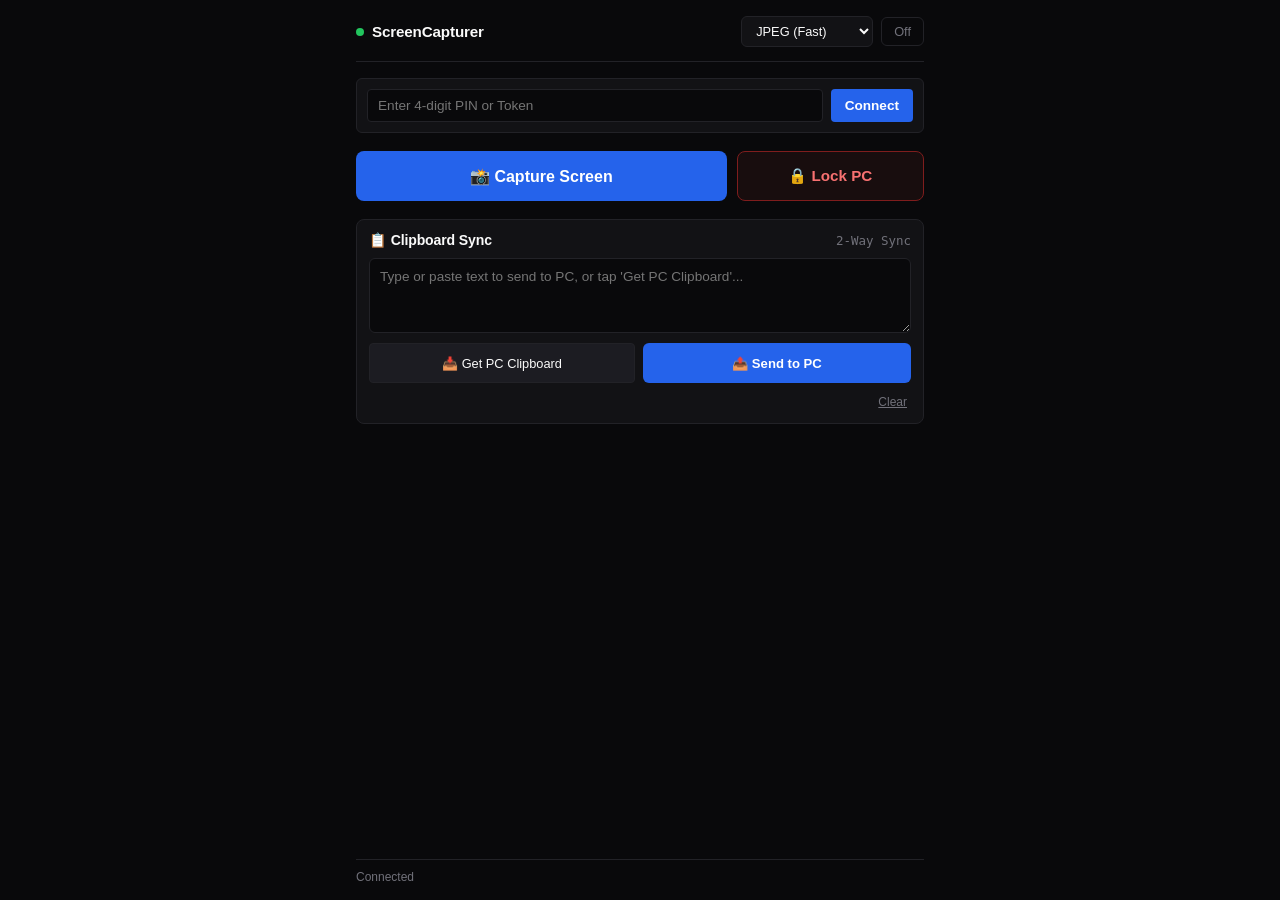
==== commit 235e0512: "feat(auth): robust QR pairing via ?token= query parameter and 4-digit PIN fallback" ====
--- a/web/static/index.html
+++ b/web/static/index.html
@@ -4,7 +4,7 @@
   <meta charset="UTF-8">
   <meta name="viewport" content="width=device-width, initial-scale=1.0, maximum-scale=1.0, user-scalable=no">
   <title>ScreenCapturer</title>
-  <link rel="stylesheet" href="style.css">
+  <link rel="stylesheet" href="style.css?v=1.3.0">
 </head>
 <body>
   <div class="app-container">
@@ -37,7 +37,7 @@
 
       <!-- Token Pairing Input (only if opened without token) -->
       <div id="tokenBanner" class="token-box hidden">
-        <input type="password" id="manualTokenInput" placeholder="Enter token" />
+        <input type="password" id="manualTokenInput" placeholder="Enter 4-digit PIN or Token" maxlength="64" />
         <button id="saveTokenBtn" class="btn-primary">Connect</button>
       </div>
 
@@ -90,6 +90,23 @@
           <img id="previewImage" alt="Screen Capture" />
         </div>
       </div>
+
+      <!-- Capture History Filmstrip -->
+      <section id="historySection" class="card history-card hidden">
+        <div class="card-header">
+          <div class="history-title-group">
+            <span class="card-title">🎞️ Recent Captures</span>
+            <span id="historyCount" class="history-count">0/10</span>
+          </div>
+          <button id="clearHistoryBtn" class="btn-link" title="Clear all recent capture history">Clear All</button>
+        </div>
+
+        <div class="filmstrip-container">
+          <div id="filmstripTrack" class="filmstrip-track" role="list" aria-label="Recent captures">
+            <!-- Thumbnails injected dynamically -->
+          </div>
+        </div>
+      </section>
     </main>
 
     <footer class="app-footer">
@@ -97,6 +114,6 @@
     </footer>
   </div>
 
-  <script src="app.js"></script>
+  <script src="app.js?v=1.3.0"></script>
 </body>
 </html>
--- a/web/static/style.css
+++ b/web/static/style.css
@@ -407,6 +407,136 @@
   display: block;
 }
 
+/* Filmstrip Card */
+.history-card {
+  background: var(--surface);
+  border: 1px solid var(--surface-border);
+  border-radius: 8px;
+  padding: 12px;
+  display: flex;
+  flex-direction: column;
+  gap: 10px;
+}
+
+.history-title-group {
+  display: flex;
+  align-items: center;
+  gap: 8px;
+}
+
+.history-count {
+  font-size: 0.75rem;
+  color: var(--text-muted);
+  font-family: monospace;
+  background: rgba(255, 255, 255, 0.05);
+  padding: 2px 6px;
+  border-radius: 4px;
+}
+
+.filmstrip-container {
+  width: 100%;
+  overflow-x: auto;
+  -webkit-overflow-scrolling: touch;
+  scrollbar-width: thin;
+  scrollbar-color: var(--surface-border) transparent;
+  padding-bottom: 4px;
+}
+
+.filmstrip-container::-webkit-scrollbar {
+  height: 6px;
+}
+
+.filmstrip-container::-webkit-scrollbar-thumb {
+  background: var(--surface-border);
+  border-radius: 3px;
+}
+
+.filmstrip-track {
+  display: flex;
+  gap: 10px;
+  min-width: min-content;
+}
+
+.filmstrip-item {
+  flex: 0 0 90px;
+  width: 90px;
+  cursor: pointer;
+  position: relative;
+  border-radius: 6px;
+  padding: 3px;
+  background: var(--bg);
+  border: 2px solid var(--surface-border);
+  transition: all 0.15s ease;
+  user-select: none;
+}
+
+.filmstrip-item:hover {
+  border-color: var(--text-muted);
+}
+
+.filmstrip-item.active {
+  border-color: var(--accent);
+  box-shadow: 0 0 10px rgba(37, 99, 235, 0.4);
+}
+
+.thumb-frame {
+  width: 100%;
+  height: 54px;
+  background: #000;
+  border-radius: 4px;
+  overflow: hidden;
+  position: relative;
+  display: flex;
+  align-items: center;
+  justify-content: center;
+}
+
+.thumb-frame img {
+  width: 100%;
+  height: 100%;
+  object-fit: cover;
+  display: block;
+}
+
+.thumb-badge {
+  position: absolute;
+  bottom: 2px;
+  right: 2px;
+  background: rgba(0, 0, 0, 0.75);
+  color: #fafafa;
+  font-size: 0.62rem;
+  padding: 1px 4px;
+  border-radius: 3px;
+  font-family: monospace;
+}
+
+.thumb-del-btn {
+  position: absolute;
+  top: -6px;
+  right: -6px;
+  width: 20px;
+  height: 20px;
+  border-radius: 50%;
+  background: #ef4444;
+  color: #ffffff;
+  border: 1px solid #7f1d1d;
+  font-size: 13px;
+  font-weight: bold;
+  line-height: 1;
+  display: flex;
+  align-items: center;
+  justify-content: center;
+  cursor: pointer;
+  opacity: 0.8;
+  transition: opacity 0.15s ease, transform 0.1s ease;
+  z-index: 2;
+}
+
+.thumb-del-btn:hover {
+  opacity: 1;
+  transform: scale(1.1);
+}
+
 /* Footer */
 .app-footer {
   padding-top: 10px;
